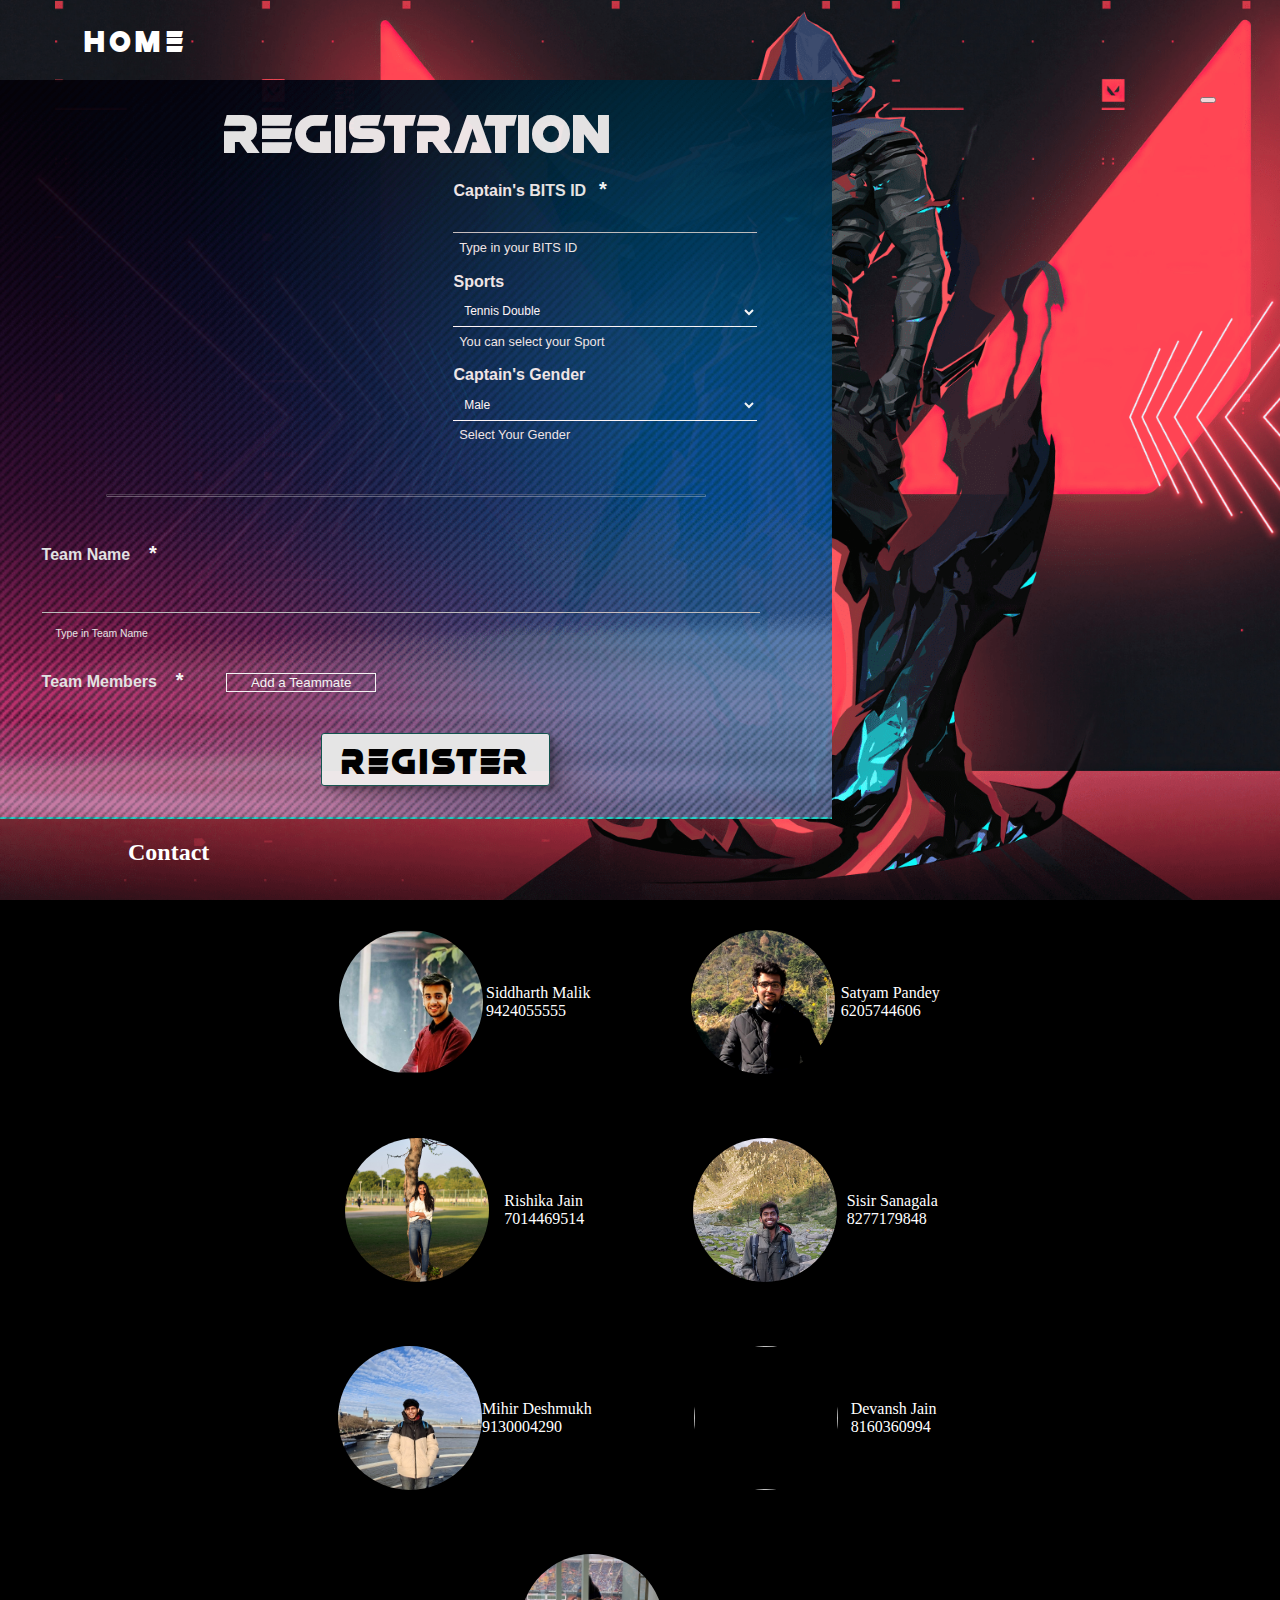
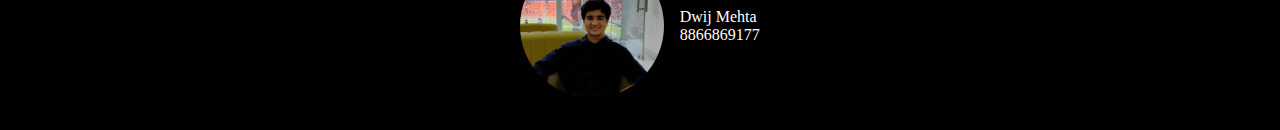
==== contact.html @ 1448a2ab "okay" ====
<!DOCTYPE html>
<html lang="en">

<head>
    <meta charset="UTF-8" />
    <meta name="viewport" content="width=device-width, initial-scale=1.0" />
    <title>E-BOSM</title>

    <link rel="icon" href="./ebosm/assets/bosm-logo.png" />
    <link href="https://cdn.jsdelivr.net/npm/bootstrap@5.1.1/dist/css/bootstrap.min.css" rel="stylesheet"
        integrity="sha384-F3w7mX95PdgyTmZZMECAngseQB83DfGTowi0iMjiWaeVhAn4FJkqJByhZMI3AhiU" crossorigin="anonymous">
    <link href="https://cdn.jsdelivr.net/npm/select2@4.1.0-rc.0/dist/css/select2.min.css" rel="stylesheet" />
    <script src="https://cdnjs.cloudflare.com/ajax/libs/jquery/3.6.0/jquery.min.js"></script>
    <link href="https://unpkg.com/aos@2.3.1/dist/aos.css" rel="stylesheet">
    <link rel="stylesheet" href="./ebosm/stylesheets/landing.css" />
    <link rel="stylesheet" href="./ebosm/stylesheets/navbar.css" />
    <link rel="stylesheet" href="./ebosm/stylesheets/registration.css">
    <link rel="stylesheet" href="./ebosm/stylesheets/loader.css">
    <link rel="stylesheet" href="./ebosm/stylesheets/contact.css">
    <style>
        .select2-container--default .select2-selection--single {
            background: none !important;
            color: white;
            border-bottom: 1px solid white !important;
            border: none;
        }

        #select2-college-container {
            color: white;
        }
    </style>
</head>


<body>
    <div class="spinner">
      
        <img src="./assets/bosm-logo.png" alt="">

        <div class="loader-container">
            <div class="blue"></div>
            <div class="yellow"></div>
            <div class="red"></div>
            <div class="violet"></div>
        </div>
    </div>

    <section class="main-section-landing">
        <nav>
            <!-- <div> -->
                <!-- <a href="/" class="active">Home</a> -->
                <!-- <a href="/games">Games</a> -->
            <!-- </div> -->


            <!-- <a href="/contact">Contact</a> -->
            <div><span><a style = "text-decoration: none; color: white" href="https://www.bits-bosm.org/ebosm.html" target="_blank">Home</a></span></div>
            <!-- <div><span><a style = "text-decoration: none; color: white" href="contact.html" target="_blank">Contact</a></span></div> -->
            </div>
        </nav>

        <div class="main-heading">E - BOSM</div>


        <div class="modal fade" id="exampleModal" tabindex="-1" aria-labelledby="exampleModalLabel" aria-hidden="true">
            <div class="modal-dialog modal-dialog-centered modal-dialog-scrollable">
                <div class="modal-content">
                    <!-- <div class="modal-header"> -->
                    <!-- <h1 class="modal-title" id="exampleModalLabel">Registration</h1> -->
                    <!-- </div> -->
                    <div class="modal-body">

                        <div class="registration-container">
                            <button type="button" class="btn-close btn-close-white" data-bs-dismiss="modal"
                                aria-label="Close"></button>
                            <h1>Registration</h1>

                            <div>
                                <div class="input-row">

                                    <div class="input-column">
                                        <div class="input-cell" data-aos="zoom-in" style="padding-top: 2%"
                                            id="name-wrap">
                                            <label for="">Captain's Name</label>
                                            <input type="text" required id="name">
                                            <p class="input-explanation">Type in your first and last name</p>
                                        </div>
                                        <div class="input-cell" data-aos="zoom-in" class="input-cell"
                                            style="padding-top: 2%;">
                                            <label for="">Captain's BITS Mail</label>
                                            <input type="email" required id="email" pattern="[a-zA-Z][0-9]+@[a-zA-Z]+\.bits-pilani\.ac\.in">
                                            <p class="input-explanation">Type in your BITS Mail</p>
                                        </div>
                                        <div class="input-cell" data-aos="zoom-in" class="input-cell"
                                            style="padding-top: 2%;">
                                            <label for="">Captain's Phone </label>
                                            <input type="tel" required id="phone">
                                            <p class="input-explanation phone-explanation">Type your Phone Number
                                            </p>
                                        </div>


                                    </div>
                                    <div class="input-column">
                                        <div class="input-cell" class="input-cell" style="padding-top: 2%;">
                                            <label for="">Captain's BITS ID </label>
                                            <input type="text" pattern="20[1-2][0-9][A-Za-z0-9]{4}[0-9]{4}[pP]" required id="bits-id">
                                            <p class="input-explanation">Type in your BITS ID</p>
                                        </div>
                                        <div class="input-cell" class="input-cell" style="padding-top: 2%;">
                                            <label for="" class="not-required">Sports</label>
                                            <select id="sports_opt" class="form-select select-input" onchange="showGenderStatus()">
                                                
                                                <option value="tennisdouble" class="sports-tag https://docs.google.com/document/d/1BrAT6jcDlk-8nIRdxoao6FqHZ1K2bki0/edit" id="0" links="https://docs.google.com/document/d/1BrAT6jcDlk-8nIRdxoao6FqHZ1K2bki0/edit">Tennis Double</option>
                                                <option value="bgmi" class="sports-tag" id="1">BGMI</option>
                                                <option value="valorant" class="sports-tag" id="2">Valorant</option>
                                                <option value="codmobile" class="sports-tag" id="3">COD-Mobile</option>
                                                <option value="clashroyale" class="sports-tag" id="4">Clash Royale</option>
                                            </select>

                                            <div class="selected-sports">
                                                <p class="input-explanation">You can select your Sport</p>
                                            </div>

                                        </div>


                                        <div class="input-cell" class="input-cell" style="margin-top: 2%;">
                                            <label for="" class="not-required">Captain's Gender </label>
                                            <select class="form-select gender-team" name="year" required
                                            onchange="showGenderStatus()"
                                                id="member-gender">
                                                <option value="Male">Male</option>
                                                <option value="Female">Female</option>
                                            </select>
                                            <p class="input-explanation">Select Your Gender</p>
                                        </div>


                                    </div>

                                </div>

                                <div id="add-team-wrapper">

                                    <hr>
                                    <div class="input-cell" style="padding-top: 2%" id="name-wrap">
                                        <label for="">Team Name</label>
                                        <input type="text" required id="team-name">
                                        <p class="input-explanation team-input-explanation">Type in Team Name</p>
                                    </div>
                                    <span id="team-gender-status"></span>
                                    <div class="input-cell" style="padding-top: 2%" id="team-members-wrap">
                                        <label for="">Team Members</label>
                                        <button id="newMemberBtn" onclick="showNewMemberForm()">Add a Teammate</button>
                                        <ul id="members"></ul>
                                        <div class="add-team-member">

                                            <div class="add-team-row">
                                                <div class="input-cell" style="padding-top: 2%" id="name-wrap">
                                                    <label for="">Name</label>
                                                    <input type="text" required id="team-member-name">
                                                    <p class="input-explanation team-input-explanation">Type in Name of
                                                        the member</p>
                                                </div>
                                                <div class="input-cell" style="padding-top: 2%" id="name-wrap">
                                                    <label for="">Email</label>
                                                    <input type="email" required id="team-email">
                                                    <p class="input-explanation team-input-explanation">Type in Email of
                                                        the member</p>
                                                </div>
                                                <div class="input-cell" style="padding-top: 2%" id="name-wrap">
                                                    <label for="">BITS ID</label>
                                                    <input pattern="20[1-2][0-9][A-Za-z0-9]{4}[0-9]{4}[pP]" type="text" required id="team-bitsid">
                                                    <p class="input-explanation team-input-explanation">Type in BITS ID
                                                        of the member</p>
                                                </div>
                                            </div>

                                            <div class="add-team-row">
                                                <div class="input-cell" style="padding-top: 2%" id="">
                                                    <label for="">Phone Number</label>
                                                    <input type="text" required id="team-phone">
                                                    <p class="input-explanation team-input-explanation">Type in Phone
                                                        Number of the member</p>
                                                </div>
                                                <div class="input-cell" class="input-cell" style="margin-top: 2%;">
                                                    <label for="" class="not-required">Gender </label>
                                                    <select class="form-select gender-team" name="year" required
                                                        id="team-member-gender">
                                                        <option value="Male">Male</option>
                                                        <option value="Female">Female</option>
                                                    </select>
                                                    <p class="input-explanation">Select Gender of the member</p>
                                                </div>

                                                <button id="newMemberAddBtn" onclick="addTeamMember()">Submit</button>

                                            </div>


                                        </div>

                                    </div>
                                </div>

                                <div class="register-wrapper">
                                    <div class="register-button">
                                        <input type="submit" name="Register" value="Register" id="register"
                                            onclick="bosmreg()">
                                    </div>
                                </div>
                            </div>
                        </div>

                    </div>

                </div>
            </div>
        </div>

        <div class="contactContainer">
            <h2>Contact</h2>
            <div class="cardsContainer">
                <div class="contactCard">
                    <div class="profile"><img src="ebosm/assets/contact/SiddharthMalik_SportsSecretary.jpg" alt=""></div>
                    Siddharth Malik <br/> 9424055555
                </div>
                <div class="contactCard">
                    <div class="profile"><img src="ebosm/assets/contact/SatyamPandey_JointSportsSecretary.png" alt=""></div>
                    Satyam Pandey <br/> 6205744606
                </div><div class="contactCard">
                    <div class="profile"><img src="ebosm/assets/contact/RishikaJain_JSS.JPG" alt=""></div>
                    Rishika Jain <br/> 7014469514     
                </div><div class="contactCard">
                    <div class="profile"><img src="ebosm/assets/contact/SisirSanagala_BOCO .jpg" alt=""></div>
                    Sisir Sanagala <br/> 8277179848
                </div><div class="contactCard">
                    <div class="profile"><img src="ebosm/assets/contact/MihirDeshmukh_RecnAcc.jpg" alt=""></div>
                    Mihir Deshmukh <br/> 9130004290
                </div><div class="contactCard">
                    <div class="profile"><img src="ebosm/assets/contact/DevanshJain_Sponz.png" alt=""></div>
                    Devansh Jain <br/> 8160360994
                </div><div class="contactCard">
                    <div class="profile"><img src="ebosm/assets/contact/DwijMehta_JSS.jpeg" alt=""></div>
                    Dwij Mehta <br/> 8866869177
                </div>
            </div>
        </div>

    </section>

    <script src="https://cdn.jsdelivr.net/npm/@popperjs/core@2.9.3/dist/umd/popper.min.js"
        integrity="sha384-W8fXfP3gkOKtndU4JGtKDvXbO53Wy8SZCQHczT5FMiiqmQfUpWbYdTil/SxwZgAN" crossorigin="anonymous">
    </script>
    <script src="https://cdn.jsdelivr.net/npm/bootstrap@5.1.1/dist/js/bootstrap.min.js"
        integrity="sha384-skAcpIdS7UcVUC05LJ9Dxay8AXcDYfBJqt1CJ85S/CFujBsIzCIv+l9liuYLaMQ/" crossorigin="anonymous">
    </script>
    <script src="https://cdn.jsdelivr.net/npm/select2@4.1.0-rc.0/dist/js/select2.min.js"></script>
    <script src="https://unpkg.com/aos@2.3.1/dist/aos.js"></script>
    <script src="./ebosm/scripts/index.js"></script>
    <script>
        AOS.init({
            duration: 1200,
        });
    </script>

</body>

</html>
---- ebosm/stylesheets/landing.css ----
@font-face {
  font-family: "anurati";
  src: url("../fonts/anurati/Anurati-Regular.otf");
}

body {
  overflow: hidden;
  margin: 0;
}

.main-section-landing {
  background: url(../assets/pc/new-desktop.png) no-repeat;
  background-size: 100% 100%;
  height: 100vh;
  background-size: cover;
}

.blitz {
  font-family: "affirmative";
  letter-spacing: 0.1em;
}

.main-heading {
  position: absolute;
  bottom: 5%;
  font-size: 6.4rem;
  width: 100%;
  text-align: center;
  /* letter-spacing: 0.1em; */
  font-family: "anurati";
  color: white;
  left: 50%;
  transform: translate(-50%, -50%);
  cursor: default;
  user-select: none;
  display: none;
}

.modal-dialog {
  max-width: 65vw !important;
}

.modal-body {
  padding: 0 !important;
}

.btn-close {
  position: absolute;
  right: 5%;
  font-size: 20px;
  color: white !important;
  opacity: 0.9 !important;
}

.modal-content::-webkit-scrollbar-thumb {
  background-color: white;
  width: 2px;
}

@media (max-width: 768px) {
  .main-section-landing {
    background: url(../assets/mobile/new-mobile.png) no-repeat;
    background-size: cover;
    background-position: center center;
    height: 100vh;
  }

  .main-heading {
    font-size: 10vw;
    width: 70%;
    top: 40%;
  }

  .main-section-landing a {
    font-size: 20px;
    padding: 10px;
  }

  /* span {
    width: 100%;
    text-align: center;
  } */
  /* nav span {
    border: #ff4654 solid 2px;
    border-radius: 12px;
    position: relative;
    top: 85vh;
    margin: 0px 15vw;
  } */
}

.select2-search__field {
  color: black;
}

/* 
.select2-results__message{
      color: blue !important;
} */

#add-college {
  cursor: pointer;
}

#newCollegeBtn,
#newMemberBtn,
#newMemberAddBtn {
  border: none;
  font-weight: 400;
  width: 100px;
  margin-left: 20px;
  background: none;
  color: white;
  border: 1px solid white;
}

#newMemberAddBtn {
  height: 50px !important;
  margin-left: 50px;
}

#newCollegeBtn:hover,
#newMemberBtn:hover,
#newMemberAddBtn:hover {
  background-color: rgb(247, 247, 247);
  color: rgb(143, 2, 2);
  transform: scale(1.05);
  transition: 0.5s all ease-in-out;
  box-shadow: 3.3px 3.4px 6px -45px rgba(0, 0, 0, 0.031),
    9.1px 9.5px 16.5px -45px rgba(0, 0, 0, 0.045),
    22px 22.9px 39.8px -45px rgba(0, 0, 0, 0.059),
    73px 76px 132px -45px rgba(0, 0, 0, 0.09);
}
select option {
  color: black;
}

.gamesContainer {
  /* display: none; */
  font-family: affirmative;
  font-size: 1.5rem;
  position: relative;
  top: 75vh;
  /* font-weight: 600; */
  text-align: center;
  display: flex;
  justify-content: space-around;
  padding: 0 20px;
  text-transform: uppercase;
}

.gamesContainer div{
  padding: 0 4rem;
}

/* .gamesContainer div:hover {
  transform: scale(1.02);
  transition: linear 0.4s;
} */

@media screen and (max-width: 768px) {
  .gamesContainer {
    display: block;
    font-size: 1rem;
    flex-direction: column;
    top: 40%;
    transform: translateY(-50%);
  }

  .gamesContainer div {
    border: #ff4654 solid 2px;
    border-radius: 12px;
    margin: 0px 15vw;
    padding: 1rem;
    margin-bottom: 2rem;
  }
}

.underline{
  position: relative;
}

.underline::before{
  content: '';
  position: absolute;
  bottom: 0;
  right: 0;
  width: 0;
  height: 2px;
  background-color: #ff4654;
  transition: width 0.6s cubic-bezier(0.25, 1, 0.5, 1);
}

@media (hover: hover) and (pointer: fine) {
  .underline:hover::before{
    left: 0;
    right: auto;
    width: 100%;
  }
}
---- ebosm/stylesheets/navbar.css ----
@font-face {
  font-family: "affirmative";
  src: url("../fonts/affirmative/Affirmative.ttf");
}

* {
  box-sizing: border-box;
}

body {
  overflow-x: hidden;
}

nav * {
  font-family: "affirmative";
}

nav span {
  color: white;
  font-size: 30px;
  padding: 2px 4rem;
  text-decoration: none;
  letter-spacing: 0.1em;
  cursor: pointer;
}

nav span:hover {
  transform: scale(1.02);
  transition: linear 0.4s;
  /* padding: 5px 25px 10px; */
}

nav {
  display: flex;
  justify-content: space-between;
  padding: 20px;
}
nav div {
  display: flex;
  /* justify-content: space-between; */
}

.menu-btn {
  --box-shadow-color: rgba(255, 101, 47, 0.2);
  width: 60px;
  height: 60px;
  position: absolute;
  right: 30px;

  display: flex;
  justify-content: center;
  align-items: center;

  cursor: pointer;
  /* border: 5px solid #fff; */
  transition: all 0.5s ease-in-out;
}

.menu-btn__burger,
.menu-btn__burger::before,
.menu-btn__burger::after {
  width: 42px;
  height: 2.4px;

  border-radius: 5px;
  background-color: #fff;
  box-shadow: 0 2px 5px var(--box-shadow-color);

  transition: all 0.5s ease-in-out;
}
.menu-btn__burger::before,
.menu-btn__burger::after {
  content: "";
  position: absolute;
}
.menu-btn__burger::before {
  transform: translateY(-16px);
}
.menu-btn__burger::after {
  transform: translateY(16px);
}

/* ANIMATION */
.menu-btn.open .menu-btn__burger {
  transform: translateX(-50px);
  background-color: transparent;
  box-shadow: none;
}
.menu-btn.open .menu-btn__burger::before {
  transform: rotate(45deg) translate(35px, -35px);
}
.menu-btn.open .menu-btn__burger::after {
  transform: rotate(-45deg) translate(35px, 35px);
}

@media (max-width: 768px) {
  .menu-btn {
    right: 20px;
    top: 10px;
  }

  nav span{
    padding: 2px 2rem;
  }
}
---- ebosm/stylesheets/registration.css ----
@font-face {
    font-family: "BlackChancery";
    src: url("../fonts/blackchancery/BLKCHCRY.TTF");
}

@font-face {
    font-family: "affirmative";
    src: url("../fonts/affirmative/Affirmative.ttf");
}

.registration-container {
    /* width: 60vw; */
    /* height: 85vh; */
    background-image: url("../assets/Bg.png");
    background-size: cover;
    background-position: center;
    /* border-radius: 10px; */
    padding: 2% 5% 1%;
    overflow-x: hidden;
    /* overflow-y: scroll; */
    opacity: 0.95;
}

.registration-container>h1 {
    font-family: 'affirmative';
    font-weight: 500;
    font-size: 3.5rem;
    margin: 0;
    text-align: center;
    color: #EEEEEE;
}


.input-row {
    display: flex;
    margin-top: 1%;
    justify-content: space-between;
}

label {
    font-family: 'Gilroy-Medium', sans-serif;
    font-size: 1rem;
    font-weight: 800;
    color: #EEEEEE;
}

label::after {
    content: '*';
    color: #FFFFFF;
    font-size: 1.25rem;
    margin: 0 2.5% 5%
}

input,
select {
    border: none;
    margin: 0 3%;
    border-bottom: 1px solid rgb(89, 89, 89);
    background: none;
    width: 90%;
    padding: 2%;
    font-size: 1rem;
    margin-left: 0;
    border-color: #C4C4C4;
    color: white;
}

input:focus,
select:focus {
    outline: 0.5px solid white;
}

select {
    font-size: 0.75rem;
}


.input-explanation {
    margin: 0;
    padding: 2%;
    font-family: 'Gilroy', sans-serif;
    font-size: 0.8rem;
    width: 96%;
    position: relative;
    right: 1px;
    font-weight: 100;
    color: #EEEEEE;
}


/* //////////Radio Buttons ////////// */



.radio-cell:nth-child(1) {
    margin-top: 0;
}

.input-column {
    width: 45%;
}

.radio-heading {
    font-family: 'Gilroy-Medium', sans-serif;
    font-size: 1rem;
    margin-bottom: 0;
    color: white;
    font-weight: 800;
}

.radio-wrapper {
    display: flex;
    align-items: center;
}

.radio-option {
    display: flex;
    justify-content: center;
    align-items: center;
}

.radio-option:nth-child(2) {
    margin: 0 10%;
}

input[type="radio"] {
    width: 20px !important;
    height: 20px !important;
    border: black;
    margin-right: 10px;
}

input[type="radio"]:focus {
    outline: none;
}

.radio-explanation {
    padding: 1%;
    margin: 1% 0 4% 0;
}

.radio-label {
    font-size: 0.8rem;
    color: white;
}

.radio-cell {
    width: 45%;
}


.not-required::after {
    content: '';
}


.registration-stand {
    width: 5vw;
    height: 4vw;
    background: linear-gradient(90deg, #FBC926 -0.18%, #FFFBCC 22.22%, #F8F0BB 26.89%, #E7D28E 37.16%, #CCA246 50.22%, #C3922E 54.89%, #EED688 80.09%, #FFFBCC 92.22%);
}


/* ///////////Register Button /////// */

.register-wrapper {
    display: flex;
    justify-content: center;
    position: relative;
    margin: 25px;
}

.sports {
    display: inline-block;
    color: white;
    border: 1px solid white;
    border-radius: 20px;
    padding: 5px 10px;
    margin-right: 5px;
    margin-top: 5px;
    cursor: pointer;
}

.sports::after {
    content: 'x'

}

#register {
    margin-right: 0;
    font-family: 'affirmative';
    letter-spacing: 2px;
    font-size: 2.25rem;
    background-color: rgb(241, 241, 241);
    border-radius: 3px;
    border: none;
    position: relative;
    border: 1.16px solid #125953;
    cursor: pointer;
    color: black;
    width: 120%;
    padding: 2% 5%;
    box-shadow:
        3.3px 2.1px 2.7px rgba(0, 0, 0, 0.19),
        8.3px 5.2px 6.9px rgba(0, 0, 0, 0.131),
        16.8px 10.6px 14.2px rgba(0, 0, 0, 0.106),
        34.7px 21.9px 29.2px rgba(0, 0, 0, 0.084),
        95px 60px 80px rgba(0, 0, 0, 0.059);

}

#register:hover {
    transform: scale(0.96);
}

/* .register-button::before {
    content: '';
    position: absolute;
    z-index: 0;
    height: 70px;
    width: 280px;
    background-color: #0A322F;
    border-radius: 3px;
    bottom: -5px;
} */


/* For paragraph in focus
{
background-color: black;
color: white;
width: 88%;
} */


/* 
////// SCROLLBAR/// */


.modal-body::-webkit-scrollbar-track {
    background-color:#261939;
}

.modal-body::-webkit-scrollbar {
    width: 8px;
    background-color: #261939;
}

.modal-body::-webkit-scrollbar-thumb {
    border-radius: 10px;
    -webkit-box-shadow: inset 0 0 6px rgba(0, 0, 0, .3);
    background-color: rgb(241, 241, 241);
}



.radio-cell {
    display: flex;
    flex-direction: column;
    justify-content: center;
}

label {
    display: unset !important;
}

select {
    margin-top: 7.5px;
}


/* FILE UPLOAD  */
/* 
.file-upload{
    justify-content: center;
} */



.form-select {
    background-color: unset !important;
    color: white !important;
    border: none !important;
    border-bottom: 1px solid white !important;
    margin-top: 1.5%;
    width: 90%;
}

.form-select:active {
    border: none !important;
    outline: none !important;
}

#disclaimer {
    font-family: 'Gilroy', sans-serif;
    font-style: italic;
    color: white;
    font-weight: 600;
}

select option:disabled {
    color: rgb(197, 197, 197);
    font-style: italic;
}




/* TEAM MEMBERS */

#team-name{
    width: 96%;
}

hr{
    opacity: 0.35;
    color: white;
    height: 2.5px !important;
    border-radius: 50px;
    margin: 6% 10% 4%;
    position: relative !important;
    right: 10px !important;
}

#team-members-wrap{
    width: 100%;
}

ul{
    display: flex;
    color: white;
    flex-wrap: wrap;
    padding-left: 1rem;
}

ul li{
    margin: 1% 2%;
}

.add-team-row{
    display: flex;
    align-items: center;
}

.add-team-member{
    background: #a1a1a149;
    padding-left: 3%;
    border-radius: 10px;
    display: none;
}

.team-input-explanation{
    font-size: 0.65rem;
}

#newMemberBtn {    
    width: 150px;
}

#newMemberAddBtn {    
    height: 75px;
}

.gender-team{
    background-color: unset !important;
}

.gender-team option{
    color: #000;
}


#team-gender-status{
    color: white;
    font-weight: 600;
}


/* Media Queries  */


@media only screen and (max-width:968px) {

    .input-row {
        flex-direction: column;
    }

    .registration-container {
        overflow-y: scroll;
    }

    .registration-container>h1 {
        font-size: 2rem;
        margin: 0;
        text-align: center;
    }

    .input-column {
        width: 95%;
    }

    .register-wrapper {
        justify-content: center;
    }

    #register {
        width: unset;
        font-size: 2rem;
        margin-left: 0;
        padding: 5%;
        position: relative;
        right: 10px;
        box-shadow:
            3.3px 2.1px 2.7px rgba(0, 0, 0, 0.19),
            8.3px 5.2px 6.9px rgba(0, 0, 0, 0.131),
            16.8px 10.6px 14.2px rgba(0, 0, 0, 0.106),
            34.7px 21.9px 29.2px rgba(0, 0, 0, 0.084),
            95px 60px 80px rgba(0, 0, 0, 0.059);
    }

    .register-button::before {
        display: none;
    }

    .input-explanation {
        font-size: 0.75rem;
    }

    label {
        font-size: 1rem;
    }

    .registration-container {
        width: initial;
        padding-bottom: 8%;
    }

    .input-cell {
        margin: 2.5% 0;
    }

    .modal-dialog {
        max-width: inherit !important;
    }
    
    #newMemberBtn, #newMemberAddBtn{
        margin-left: 0;
    }
    input{
        width: 100%;
    }
    .add-team-row{
        display: unset !important;
    }
    .add-team-member{
        padding: 10px 20px 20px
    }
    hr{
        display: none;
    }

}
---- ebosm/stylesheets/loader.css ----
:root {
    --yellow: #feb60a;
    --red: #ff0062;
    --blue: #00dbf9;
    --violet: rgb(2, 85, 2);
}
.spinner {
     z-index: 2000;
    margin: 0;
    display: flex;
    flex-direction: column;
    justify-content: center;
    align-items: center;
    height: 100vh;
    background-color: black;
    background-image: linear-gradient(
          180deg,
          rgba(0, 0, 0, 0.15) 0%,
          rgba(0, 153, 212, 0) calc(15% + 100px),
          rgba(0, 99, 138, 0) calc(85% + 100px),
          rgba(0, 0, 0, 0.15) 100%
    );
}



div.loader-container {
    display: flex;
    justify-content: center;
    align-items: center;
   
}


.spinner img{
  width: 10%;
}
.spinner div > div {
    width: 1vw;
    height: 1vw;
    border-radius: 100%;
    margin: 2vw;
    background-image: linear-gradient(
          145deg,
          rgba(255, 255, 255, 0.5) 0%,
          rgba(0, 0, 0, 0) 100%
    );
    animation: bounce 1.5s 0.5s linear infinite;
}
.blue {
  background-color: var(--blue);
}

.yellow {
  background-color: var(--yellow);
    animation-delay: 0.1s !important;
}

.red {
background-color: var(--red);
    animation-delay: 0.2s !important;
}

.violet {
    background-color: var(--violet);
    animation-delay: 0.3s !important;
}

@keyframes bounce {
    0%,
    50%,
    100% {
          transform: scale(1);
          filter: blur(0px);
    }
    25% {
          transform: scale(0.6);
          filter: blur(3px);
    }
    75% {
          filter: blur(3px);
          transform: scale(1.4);
    }
}



@media (max-width:768px) {

  .spinner img{
      width: 30%;
  }


  .spinner div > div{
      width: 5vw;
      height: 5vw;
  }
}
---- ebosm/stylesheets/contact.css ----
body{
    overflow-y: initial;
    background: #000000;
}
.contactContainer{
    width: 80%;
    position: relative;
    left: 50%;
    transform: translateX(-50%);
    margin-top: 1rem;
    color: #ffffff;
}

.contactContainer h2{
    margin-bottom: 2rem;
}

.cardsContainer{
    display: flex;
    flex-wrap: wrap;
    justify-content: center;
}

.contactCard{
    width: 28%;
    margin: 1rem 2rem;
    background: rgba(0, 0, 0, 0.5);
    display: flex;
    justify-content: space-around;
    align-items: center;
    padding: 1rem;
    border-radius: 5px;
}

.contactCard .profile{
    width: 9rem;
    height: 9rem;
    overflow: hidden;
    border-radius: 50%;
    display: flex;
    object-fit: cover;
    justify-content: center;
    align-items: center;
}

.contactCard img{
    height: 100%;
    width: 100%;
    object-fit: cover;
}

@media screen and (max-width: 768px){
    .cardsContainer{
        flex-direction: column;
    }

    .contactCard{
        width: 100%;
        margin: 1rem 0;
        justify-content:space-between;
    }

    nav{
        display: block;
    }

    nav span{
        top: 0;
        border-radius: 0;
        border: none;
        padding: 0;
        margin: 0;
        text-align: left;
    }
}
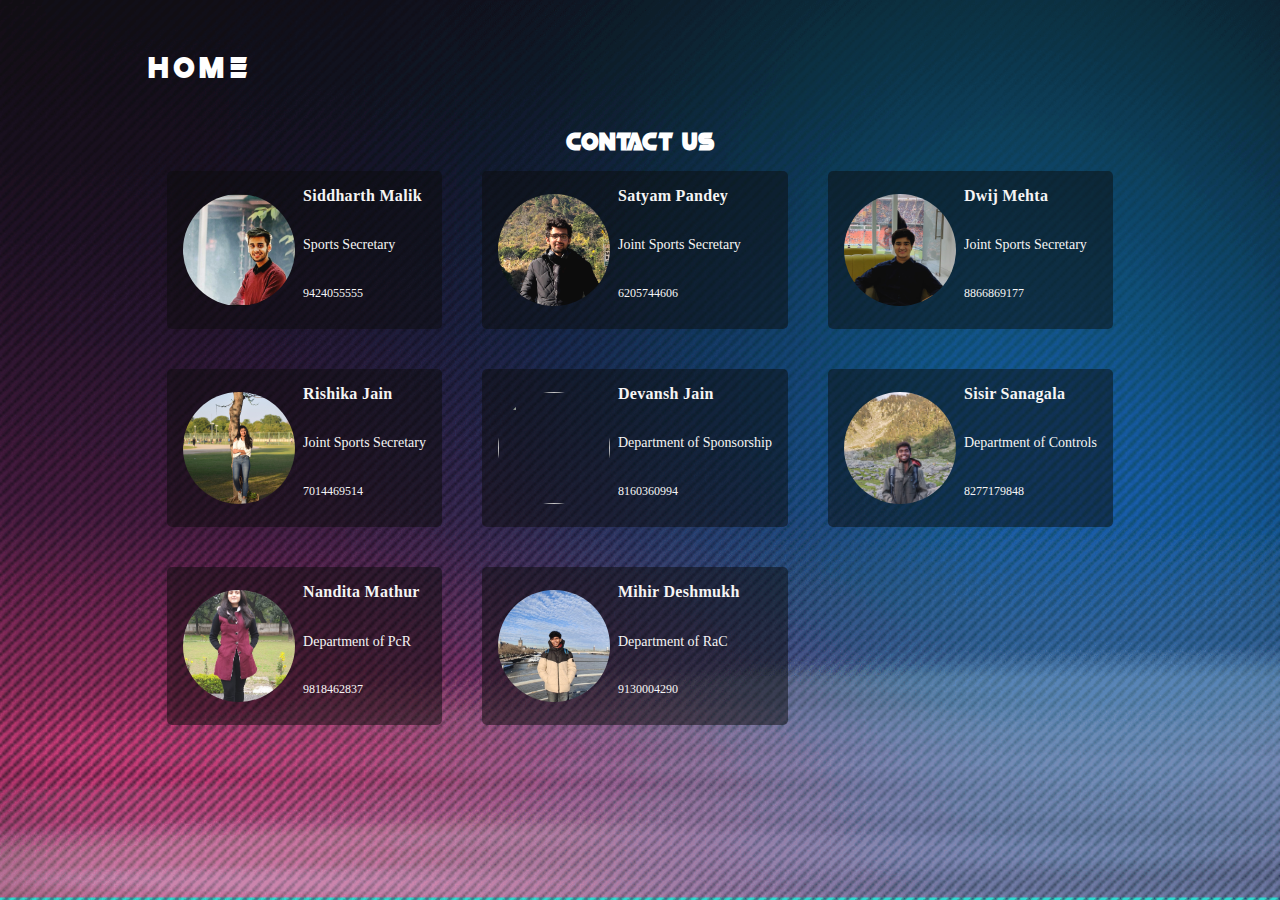
==== commit 63c4d913: "contacts improved" ====
--- a/contact.html
+++ b/contact.html
@@ -17,6 +17,7 @@
     <link rel="stylesheet" href="./ebosm/stylesheets/registration.css">
     <link rel="stylesheet" href="./ebosm/stylesheets/loader.css">
     <link rel="stylesheet" href="./ebosm/stylesheets/contact.css">
+
     <style>
         .select2-container--default .select2-selection--single {
             background: none !important;
@@ -47,203 +48,84 @@
 
     <section class="main-section-landing">
         <nav>
-            <!-- <div> -->
-                <!-- <a href="/" class="active">Home</a> -->
-                <!-- <a href="/games">Games</a> -->
-            <!-- </div> -->
-
-
-            <!-- <a href="/contact">Contact</a> -->
-            <div><span><a style = "text-decoration: none; color: white" href="https://www.bits-bosm.org/ebosm.html" target="_blank">Home</a></span></div>
-            <!-- <div><span><a style = "text-decoration: none; color: white" href="contact.html" target="_blank">Contact</a></span></div> -->
+          <div><span><a style = "text-decoration: none; color: white" href="https://dvm-bitspilani.github.io/bosm-2021-main/" target="_blank">Home</a></span></div>
             </div>
         </nav>
 
-        <div class="main-heading">E - BOSM</div>
-
-
-        <div class="modal fade" id="exampleModal" tabindex="-1" aria-labelledby="exampleModalLabel" aria-hidden="true">
-            <div class="modal-dialog modal-dialog-centered modal-dialog-scrollable">
-                <div class="modal-content">
-                    <!-- <div class="modal-header"> -->
-                    <!-- <h1 class="modal-title" id="exampleModalLabel">Registration</h1> -->
-                    <!-- </div> -->
-                    <div class="modal-body">
-
-                        <div class="registration-container">
-                            <button type="button" class="btn-close btn-close-white" data-bs-dismiss="modal"
-                                aria-label="Close"></button>
-                            <h1>Registration</h1>
-
-                            <div>
-                                <div class="input-row">
-
-                                    <div class="input-column">
-                                        <div class="input-cell" data-aos="zoom-in" style="padding-top: 2%"
-                                            id="name-wrap">
-                                            <label for="">Captain's Name</label>
-                                            <input type="text" required id="name">
-                                            <p class="input-explanation">Type in your first and last name</p>
-                                        </div>
-                                        <div class="input-cell" data-aos="zoom-in" class="input-cell"
-                                            style="padding-top: 2%;">
-                                            <label for="">Captain's BITS Mail</label>
-                                            <input type="email" required id="email" pattern="[a-zA-Z][0-9]+@[a-zA-Z]+\.bits-pilani\.ac\.in">
-                                            <p class="input-explanation">Type in your BITS Mail</p>
-                                        </div>
-                                        <div class="input-cell" data-aos="zoom-in" class="input-cell"
-                                            style="padding-top: 2%;">
-                                            <label for="">Captain's Phone </label>
-                                            <input type="tel" required id="phone">
-                                            <p class="input-explanation phone-explanation">Type your Phone Number
-                                            </p>
-                                        </div>
-
-
-                                    </div>
-                                    <div class="input-column">
-                                        <div class="input-cell" class="input-cell" style="padding-top: 2%;">
-                                            <label for="">Captain's BITS ID </label>
-                                            <input type="text" pattern="20[1-2][0-9][A-Za-z0-9]{4}[0-9]{4}[pP]" required id="bits-id">
-                                            <p class="input-explanation">Type in your BITS ID</p>
-                                        </div>
-                                        <div class="input-cell" class="input-cell" style="padding-top: 2%;">
-                                            <label for="" class="not-required">Sports</label>
-                                            <select id="sports_opt" class="form-select select-input" onchange="showGenderStatus()">
-                                                
-                                                <option value="tennisdouble" class="sports-tag https://docs.google.com/document/d/1BrAT6jcDlk-8nIRdxoao6FqHZ1K2bki0/edit" id="0" links="https://docs.google.com/document/d/1BrAT6jcDlk-8nIRdxoao6FqHZ1K2bki0/edit">Tennis Double</option>
-                                                <option value="bgmi" class="sports-tag" id="1">BGMI</option>
-                                                <option value="valorant" class="sports-tag" id="2">Valorant</option>
-                                                <option value="codmobile" class="sports-tag" id="3">COD-Mobile</option>
-                                                <option value="clashroyale" class="sports-tag" id="4">Clash Royale</option>
-                                            </select>
-
-                                            <div class="selected-sports">
-                                                <p class="input-explanation">You can select your Sport</p>
-                                            </div>
-
-                                        </div>
-
-
-                                        <div class="input-cell" class="input-cell" style="margin-top: 2%;">
-                                            <label for="" class="not-required">Captain's Gender </label>
-                                            <select class="form-select gender-team" name="year" required
-                                            onchange="showGenderStatus()"
-                                                id="member-gender">
-                                                <option value="Male">Male</option>
-                                                <option value="Female">Female</option>
-                                            </select>
-                                            <p class="input-explanation">Select Your Gender</p>
-                                        </div>
-
-
-                                    </div>
-
-                                </div>
-
-                                <div id="add-team-wrapper">
-
-                                    <hr>
-                                    <div class="input-cell" style="padding-top: 2%" id="name-wrap">
-                                        <label for="">Team Name</label>
-                                        <input type="text" required id="team-name">
-                                        <p class="input-explanation team-input-explanation">Type in Team Name</p>
-                                    </div>
-                                    <span id="team-gender-status"></span>
-                                    <div class="input-cell" style="padding-top: 2%" id="team-members-wrap">
-                                        <label for="">Team Members</label>
-                                        <button id="newMemberBtn" onclick="showNewMemberForm()">Add a Teammate</button>
-                                        <ul id="members"></ul>
-                                        <div class="add-team-member">
-
-                                            <div class="add-team-row">
-                                                <div class="input-cell" style="padding-top: 2%" id="name-wrap">
-                                                    <label for="">Name</label>
-                                                    <input type="text" required id="team-member-name">
-                                                    <p class="input-explanation team-input-explanation">Type in Name of
-                                                        the member</p>
-                                                </div>
-                                                <div class="input-cell" style="padding-top: 2%" id="name-wrap">
-                                                    <label for="">Email</label>
-                                                    <input type="email" required id="team-email">
-                                                    <p class="input-explanation team-input-explanation">Type in Email of
-                                                        the member</p>
-                                                </div>
-                                                <div class="input-cell" style="padding-top: 2%" id="name-wrap">
-                                                    <label for="">BITS ID</label>
-                                                    <input pattern="20[1-2][0-9][A-Za-z0-9]{4}[0-9]{4}[pP]" type="text" required id="team-bitsid">
-                                                    <p class="input-explanation team-input-explanation">Type in BITS ID
-                                                        of the member</p>
-                                                </div>
-                                            </div>
-
-                                            <div class="add-team-row">
-                                                <div class="input-cell" style="padding-top: 2%" id="">
-                                                    <label for="">Phone Number</label>
-                                                    <input type="text" required id="team-phone">
-                                                    <p class="input-explanation team-input-explanation">Type in Phone
-                                                        Number of the member</p>
-                                                </div>
-                                                <div class="input-cell" class="input-cell" style="margin-top: 2%;">
-                                                    <label for="" class="not-required">Gender </label>
-                                                    <select class="form-select gender-team" name="year" required
-                                                        id="team-member-gender">
-                                                        <option value="Male">Male</option>
-                                                        <option value="Female">Female</option>
-                                                    </select>
-                                                    <p class="input-explanation">Select Gender of the member</p>
-                                                </div>
-
-                                                <button id="newMemberAddBtn" onclick="addTeamMember()">Submit</button>
-
-                                            </div>
-
-
-                                        </div>
-
-                                    </div>
-                                </div>
-
-                                <div class="register-wrapper">
-                                    <div class="register-button">
-                                        <input type="submit" name="Register" value="Register" id="register"
-                                            onclick="bosmreg()">
-                                    </div>
-                                </div>
-                            </div>
-                        </div>
-
-                    </div>
-
-                </div>
-            </div>
-        </div>
 
         <div class="contactContainer">
-            <h2>Contact</h2>
+            <h2>Contact Us</h2>
             <div class="cardsContainer">
                 <div class="contactCard">
                     <div class="profile"><img src="ebosm/assets/contact/SiddharthMalik_SportsSecretary.jpg" alt=""></div>
-                    Siddharth Malik <br/> 9424055555
+                 <div class="contact-info">  
+                      <span>Siddharth Malik</span> 
+                      <h6>Sports Secretary</h6>
+                    <p>9424055555</p> 
                 </div>
+                </div>
+
                 <div class="contactCard">
                     <div class="profile"><img src="ebosm/assets/contact/SatyamPandey_JointSportsSecretary.png" alt=""></div>
-                    Satyam Pandey <br/> 6205744606
-                </div><div class="contactCard">
+                 <div class="contact-info">  
+                      <span>Satyam Pandey</span> 
+                      <h6>Joint Sports Secretary</h6>
+                    <p>6205744606</p> 
+                </div>
+                </div>
+
+                <div class="contactCard">
+                    <div class="profile"><img src="ebosm/assets/contact/DwijMehta_JSS.jpeg" alt=""></div>
+                 <div class="contact-info">  
+                      <span>Dwij Mehta</span> 
+                      <h6>Joint Sports Secretary</h6>
+                    <p>8866869177</p> 
+                </div>
+                </div>
+
+                <div class="contactCard">
                     <div class="profile"><img src="ebosm/assets/contact/RishikaJain_JSS.JPG" alt=""></div>
-                    Rishika Jain <br/> 7014469514     
-                </div><div class="contactCard">
+                 <div class="contact-info">  
+                      <span>Rishika Jain</span> 
+                      <h6>Joint Sports Secretary</h6>
+                    <p>7014469514</p> 
+                </div>
+                </div>
+
+                <div class="contactCard">
+                    <div class="profile"><img src="ebosm/assets/contact/DevanshJain_Sponz.png" alt=""></div>
+                 <div class="contact-info">  
+                      <span>Devansh Jain</span> 
+                      <h6>Department of Sponsorship</h6>
+                    <p>8160360994</p> 
+                </div>
+                </div>
+
+                <div class="contactCard">
                     <div class="profile"><img src="ebosm/assets/contact/SisirSanagala_BOCO .jpg" alt=""></div>
-                    Sisir Sanagala <br/> 8277179848
-                </div><div class="contactCard">
+                 <div class="contact-info">  
+                      <span>Sisir Sanagala</span> 
+                      <h6>Department of Controls</h6>
+                    <p>8277179848</p> 
+                </div>
+                </div>
+
+                <div class="contactCard">
+                    <div class="profile"><img src="ebosm/assets/contact/NanditaMathur_PCr.jpg" alt=""></div>
+                 <div class="contact-info">  
+                      <span>Nandita Mathur</span> 
+                      <h6>Department of PcR</h6>
+                    <p>9818462837</p> 
+                </div>
+                </div>
+
+                <div class="contactCard">
                     <div class="profile"><img src="ebosm/assets/contact/MihirDeshmukh_RecnAcc.jpg" alt=""></div>
-                    Mihir Deshmukh <br/> 9130004290
-                </div><div class="contactCard">
-                    <div class="profile"><img src="ebosm/assets/contact/DevanshJain_Sponz.png" alt=""></div>
-                    Devansh Jain <br/> 8160360994
-                </div><div class="contactCard">
-                    <div class="profile"><img src="ebosm/assets/contact/DwijMehta_JSS.jpeg" alt=""></div>
-                    Dwij Mehta <br/> 8866869177
+                 <div class="contact-info">  
+                      <span>Mihir Deshmukh</span> 
+                      <h6>Department of RaC</h6>
+                    <p>9130004290</p> 
+                </div>
                 </div>
             </div>
         </div>
@@ -263,6 +145,9 @@
         AOS.init({
             duration: 1200,
         });
+
+        window.onload = document.querySelector(".spinner").style.display = "none";
+      
     </script>
 
 </body>
--- a/ebosm/stylesheets/contact.css
+++ b/ebosm/stylesheets/contact.css
@@ -1,75 +1,106 @@
-body{
-    overflow-y: initial;
-    background: #000000;
-}
-.contactContainer{
-    width: 80%;
-    position: relative;
-    left: 50%;
-    transform: translateX(-50%);
-    margin-top: 1rem;
-    color: #ffffff;
+@font-face {
+    font-family: "affirmative";
+    src: url("../fonts/affirmative/Affirmative.ttf");
+  }
+
+body {
+      overflow: hidden;
+      margin: 0;
 }
 
-.contactContainer h2{
-    margin-bottom: 2rem;
+.main-section-landing {
+      background-image: url("../assets/Bg.png");
+      background-size: cover;
+      background-position: center;
+      padding: 2% 5% 1%;
+      overflow-x: hidden;
+      opacity: 0.95;
+}
+.contactContainer {
+    
 }
 
-.cardsContainer{
-    display: flex;
-    flex-wrap: wrap;
-    justify-content: center;
+.contactContainer h2 {
+      margin-bottom: 1rem;
+      color: white;
+      font-family:'affirmative' ;
+      text-align: center;
 }
 
-.contactCard{
-    width: 28%;
-    margin: 1rem 2rem;
-    background: rgba(0, 0, 0, 0.5);
-    display: flex;
-    justify-content: space-around;
-    align-items: center;
-    padding: 1rem;
-    border-radius: 5px;
+.cardsContainer {
+      display: grid;
+      grid-template-columns: auto auto auto;
+      gap: 40px;
+      justify-content: center;
 }
 
-.contactCard .profile{
-    width: 9rem;
-    height: 9rem;
-    overflow: hidden;
-    border-radius: 50%;
-    display: flex;
-    object-fit: cover;
-    justify-content: center;
-    align-items: center;
+.contactCard {
+  
+      /* margin: 1rem; */
+      background: rgba(0, 0, 0, 0.5);
+      display: flex;
+      /* justify-content: space-around; */
+      align-items: center;
+      padding: 1rem;
+      border-radius: 5px;
 }
 
-.contactCard img{
-    height: 100%;
-    width: 100%;
-    object-fit: cover;
+.contactCard .profile {
+      width: 7rem;
+      height: 7rem;
+      overflow: hidden;
+      border-radius: 50%;
+      display: flex;
+      object-fit: cover;
+      justify-content: center;
+      align-items: center;
 }
 
-@media screen and (max-width: 768px){
-    .cardsContainer{
-        flex-direction: column;
-    }
+.contact-info{
+    color: whitesmoke;
+    margin-left: 8px;
+}
+.contact-info p{
+    font-size: 12px;
+    font-weight: 300;
+}
+.contact-info span{
+    letter-spacing: 0.3px;
+    font-weight: 700;
+}
+.contact-info h6{
+font-size: 14px;
+font-weight: 400;
 
-    .contactCard{
-        width: 100%;
-        margin: 1rem 0;
-        justify-content:space-between;
-    }
+}
 
-    nav{
-        display: block;
-    }
+.contactCard img {
+      height: 100%;
+      width: 100%;
+      object-fit: cover;
+}
 
-    nav span{
-        top: 0;
-        border-radius: 0;
-        border: none;
-        padding: 0;
-        margin: 0;
-        text-align: left;
-    }
-}+@media screen and (max-width: 768px) {
+      .cardsContainer {
+            flex-direction: column;
+      }
+
+      .contactCard {
+            width: 100%;
+            margin: 1rem 0;
+            justify-content: space-between;
+      }
+
+      nav {
+            display: block;
+      }
+
+      nav span {
+            top: 0;
+            border-radius: 0;
+            border: none;
+            padding: 0;
+            margin: 0;
+            text-align: left;
+      }
+}
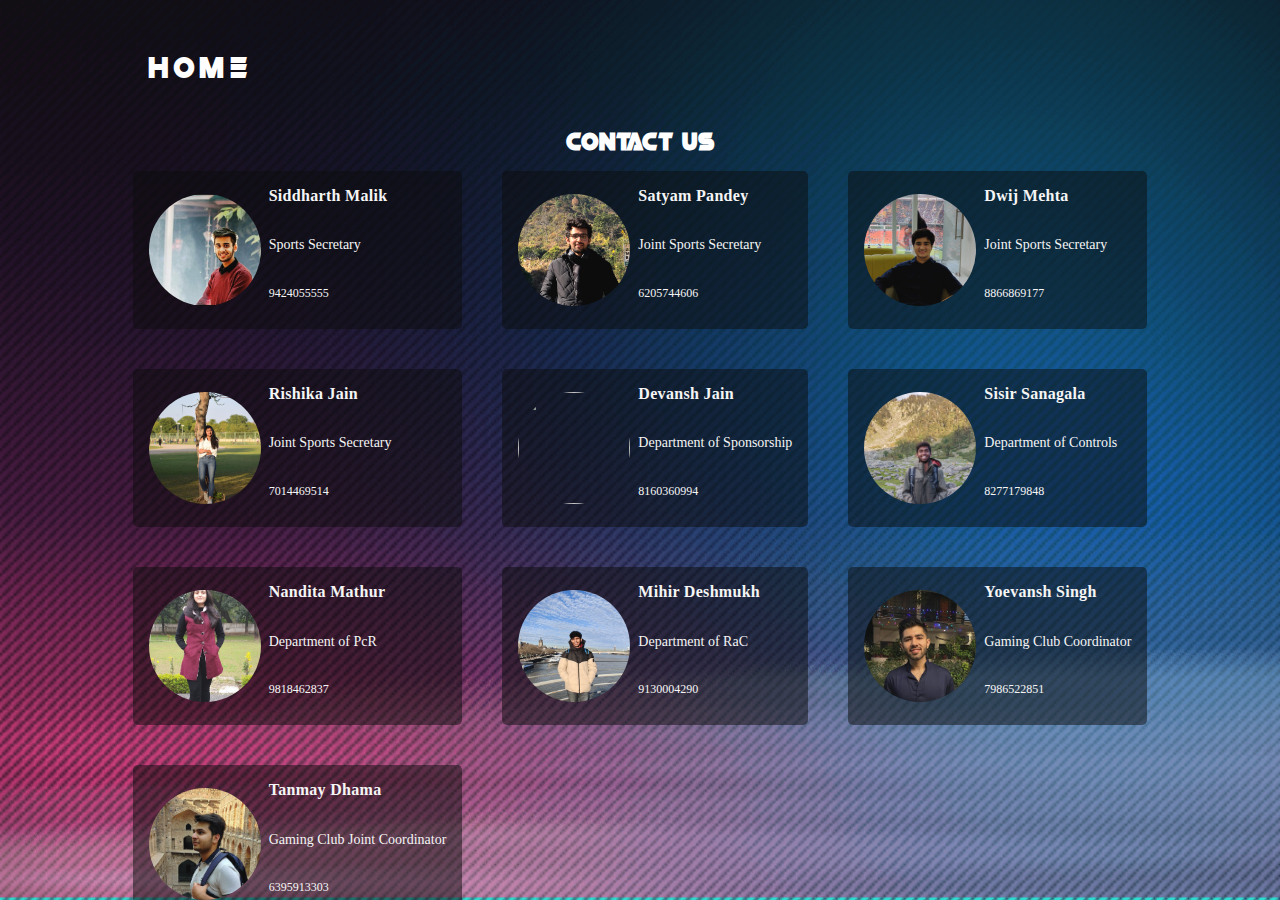
==== commit 3ac52723: "more contacts" ====
--- a/contact.html
+++ b/contact.html
@@ -4,7 +4,7 @@
 <head>
     <meta charset="UTF-8" />
     <meta name="viewport" content="width=device-width, initial-scale=1.0" />
-    <title>E-BOSM</title>
+    <title>Ignition</title>
 
     <link rel="icon" href="./ebosm/assets/bosm-logo.png" />
     <link href="https://cdn.jsdelivr.net/npm/bootstrap@5.1.1/dist/css/bootstrap.min.css" rel="stylesheet"
@@ -35,7 +35,7 @@
 
 <body>
     <div class="spinner">
-      
+
         <img src="./assets/bosm-logo.png" alt="">
 
         <div class="loader-container">
@@ -48,7 +48,8 @@
 
     <section class="main-section-landing">
         <nav>
-          <div><span><a style = "text-decoration: none; color: white" href="https://dvm-bitspilani.github.io/bosm-2021-main/" target="_blank">Home</a></span></div>
+            <div><span><a style="text-decoration: none; color: white" href="https://bits-bosm.org"
+                        target="_blank">Home</a></span></div>
             </div>
         </nav>
 
@@ -57,76 +58,97 @@
             <h2>Contact Us</h2>
             <div class="cardsContainer">
                 <div class="contactCard">
-                    <div class="profile"><img src="ebosm/assets/contact/SiddharthMalik_SportsSecretary.jpg" alt=""></div>
-                 <div class="contact-info">  
-                      <span>Siddharth Malik</span> 
-                      <h6>Sports Secretary</h6>
-                    <p>9424055555</p> 
-                </div>
+                    <div class="profile"><img src="ebosm/assets/contact/SiddharthMalik_SportsSecretary.jpg" alt="">
+                    </div>
+                    <div class="contact-info">
+                        <span>Siddharth Malik</span>
+                        <h6>Sports Secretary</h6>
+                        <p>9424055555</p>
+                    </div>
                 </div>
 
                 <div class="contactCard">
-                    <div class="profile"><img src="ebosm/assets/contact/SatyamPandey_JointSportsSecretary.png" alt=""></div>
-                 <div class="contact-info">  
-                      <span>Satyam Pandey</span> 
-                      <h6>Joint Sports Secretary</h6>
-                    <p>6205744606</p> 
-                </div>
+                    <div class="profile"><img src="ebosm/assets/contact/SatyamPandey_JointSportsSecretary.png" alt="">
+                    </div>
+                    <div class="contact-info">
+                        <span>Satyam Pandey</span>
+                        <h6>Joint Sports Secretary</h6>
+                        <p>6205744606</p>
+                    </div>
                 </div>
 
                 <div class="contactCard">
                     <div class="profile"><img src="ebosm/assets/contact/DwijMehta_JSS.jpeg" alt=""></div>
-                 <div class="contact-info">  
-                      <span>Dwij Mehta</span> 
-                      <h6>Joint Sports Secretary</h6>
-                    <p>8866869177</p> 
-                </div>
+                    <div class="contact-info">
+                        <span>Dwij Mehta</span>
+                        <h6>Joint Sports Secretary</h6>
+                        <p>8866869177</p>
+                    </div>
                 </div>
 
                 <div class="contactCard">
                     <div class="profile"><img src="ebosm/assets/contact/RishikaJain_JSS.JPG" alt=""></div>
-                 <div class="contact-info">  
-                      <span>Rishika Jain</span> 
-                      <h6>Joint Sports Secretary</h6>
-                    <p>7014469514</p> 
-                </div>
+                    <div class="contact-info">
+                        <span>Rishika Jain</span>
+                        <h6>Joint Sports Secretary</h6>
+                        <p>7014469514</p>
+                    </div>
                 </div>
 
                 <div class="contactCard">
                     <div class="profile"><img src="ebosm/assets/contact/DevanshJain_Sponz.png" alt=""></div>
-                 <div class="contact-info">  
-                      <span>Devansh Jain</span> 
-                      <h6>Department of Sponsorship</h6>
-                    <p>8160360994</p> 
-                </div>
+                    <div class="contact-info">
+                        <span>Devansh Jain</span>
+                        <h6>Department of Sponsorship</h6>
+                        <p>8160360994</p>
+                    </div>
                 </div>
 
                 <div class="contactCard">
                     <div class="profile"><img src="ebosm/assets/contact/SisirSanagala_BOCO .jpg" alt=""></div>
-                 <div class="contact-info">  
-                      <span>Sisir Sanagala</span> 
-                      <h6>Department of Controls</h6>
-                    <p>8277179848</p> 
-                </div>
+                    <div class="contact-info">
+                        <span>Sisir Sanagala</span>
+                        <h6>Department of Controls</h6>
+                        <p>8277179848</p>
+                    </div>
                 </div>
 
                 <div class="contactCard">
                     <div class="profile"><img src="ebosm/assets/contact/NanditaMathur_PCr.jpg" alt=""></div>
-                 <div class="contact-info">  
-                      <span>Nandita Mathur</span> 
-                      <h6>Department of PcR</h6>
-                    <p>9818462837</p> 
-                </div>
+                    <div class="contact-info">
+                        <span>Nandita Mathur</span>
+                        <h6>Department of PcR</h6>
+                        <p>9818462837</p>
+                    </div>
                 </div>
 
                 <div class="contactCard">
                     <div class="profile"><img src="ebosm/assets/contact/MihirDeshmukh_RecnAcc.jpg" alt=""></div>
-                 <div class="contact-info">  
-                      <span>Mihir Deshmukh</span> 
-                      <h6>Department of RaC</h6>
-                    <p>9130004290</p> 
+                    <div class="contact-info">
+                        <span>Mihir Deshmukh</span>
+                        <h6>Department of RaC</h6>
+                        <p>9130004290</p>
+                    </div>
                 </div>
+
+                <div class="contactCard">
+                    <div class="profile"><img src="ebosm/assets/contact/Yoevansh Singh.jpg" alt=""></div>
+                    <div class="contact-info">
+                        <span>Yoevansh Singh</span>
+                        <h6>Gaming Club Coordinator</h6>
+                        <p>7986522851</p>
+                    </div>
                 </div>
+
+                <div class="contactCard">
+                    <div class="profile"><img src="ebosm/assets/contact/Tanmay Dhama.jpg" alt=""></div>
+                    <div class="contact-info">
+                        <span>Tanmay Dhama</span>
+                        <h6>Gaming Club Joint Coordinator</h6>
+                        <p>6395913303</p>
+                    </div>
+                </div>
+
             </div>
         </div>
 
@@ -134,10 +156,10 @@
 
     <script src="https://cdn.jsdelivr.net/npm/@popperjs/core@2.9.3/dist/umd/popper.min.js"
         integrity="sha384-W8fXfP3gkOKtndU4JGtKDvXbO53Wy8SZCQHczT5FMiiqmQfUpWbYdTil/SxwZgAN" crossorigin="anonymous">
-    </script>
+        </script>
     <script src="https://cdn.jsdelivr.net/npm/bootstrap@5.1.1/dist/js/bootstrap.min.js"
         integrity="sha384-skAcpIdS7UcVUC05LJ9Dxay8AXcDYfBJqt1CJ85S/CFujBsIzCIv+l9liuYLaMQ/" crossorigin="anonymous">
-    </script>
+        </script>
     <script src="https://cdn.jsdelivr.net/npm/select2@4.1.0-rc.0/dist/js/select2.min.js"></script>
     <script src="https://unpkg.com/aos@2.3.1/dist/aos.js"></script>
     <script src="./ebosm/scripts/index.js"></script>
@@ -147,9 +169,9 @@
         });
 
         window.onload = document.querySelector(".spinner").style.display = "none";
-      
+
     </script>
 
 </body>
 
-</html> +</html>--- a/ebosm/stylesheets/contact.css
+++ b/ebosm/stylesheets/contact.css
@@ -16,9 +16,7 @@
       overflow-x: hidden;
       opacity: 0.95;
 }
-.contactContainer {
-    
-}
+
 
 .contactContainer h2 {
       margin-bottom: 1rem;
@@ -82,13 +80,12 @@
 
 @media screen and (max-width: 768px) {
       .cardsContainer {
+          display: flex;
             flex-direction: column;
       }
 
       .contactCard {
             width: 100%;
-            margin: 1rem 0;
-            justify-content: space-between;
       }
 
       nav {
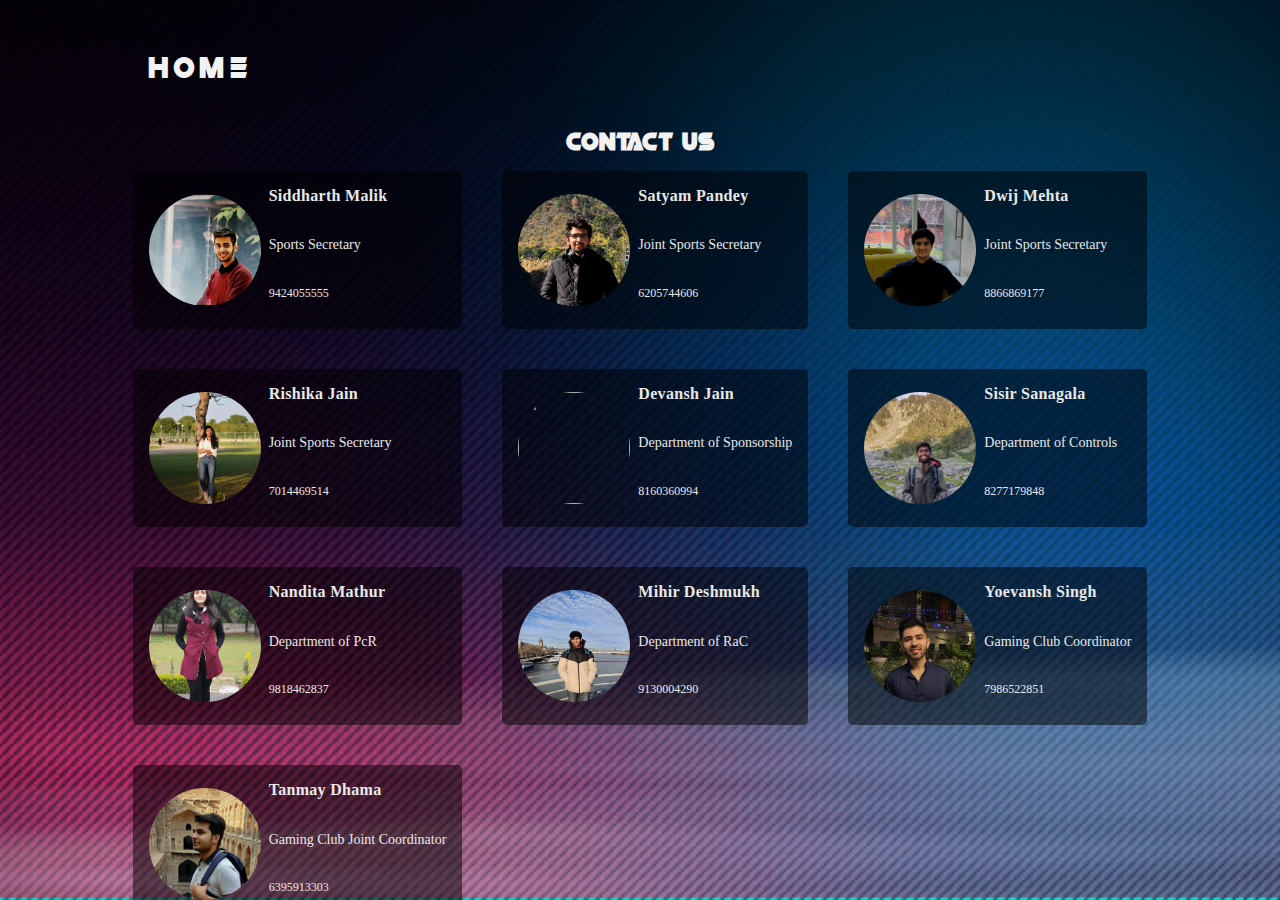
==== commit 62ba24a7: "fixes" ====
--- a/contact.html
+++ b/contact.html
@@ -49,7 +49,7 @@
     <section class="main-section-landing">
         <nav>
             <div><span><a style="text-decoration: none; color: white" href="https://bits-bosm.org"
-                        target="_blank">Home</a></span></div>
+                        >Home</a></span></div>
             </div>
         </nav>
 
--- a/ebosm/stylesheets/landing.css
+++ b/ebosm/stylesheets/landing.css
@@ -4,8 +4,13 @@
 }
 
 body {
-  overflow: hidden;
   margin: 0;
+  background: #000000;
+  position: relative;
+}
+
+html, body{
+  overflow-x: hidden;
 }
 
 .main-section-landing {
@@ -33,6 +38,26 @@
   transform: translate(-50%, -50%);
   cursor: default;
   user-select: none;
+  display: none;
+}
+
+.red-dash, .red-dash2, .red-dash3, .red-dash4{
+  width: 100%;
+  position: absolute;
+  z-index: -1;
+  left: 4vw;
+  top: 110vh;
+}
+
+.red-dash2{
+  top: 170vh;
+}
+
+.red-dash3{
+  top: 230vh;
+}
+
+.red-dash4{
   display: none;
 }
 
@@ -135,53 +160,12 @@
   color: black;
 }
 
-.gamesContainer {
-  /* display: none; */
-  font-family: affirmative;
-  font-size: 1.5rem;
+.underline {
   position: relative;
-  top: 75vh;
-  /* font-weight: 600; */
-  text-align: center;
-  display: flex;
-  justify-content: space-around;
-  padding: 0 20px;
-  text-transform: uppercase;
-}
-
-.gamesContainer div{
-  padding: 0 4rem;
-}
-
-/* .gamesContainer div:hover {
-  transform: scale(1.02);
-  transition: linear 0.4s;
-} */
-
-@media screen and (max-width: 768px) {
-  .gamesContainer {
-    display: block;
-    font-size: 1rem;
-    flex-direction: column;
-    top: 40%;
-    transform: translateY(-50%);
-  }
-
-  .gamesContainer div {
-    border: #ff4654 solid 2px;
-    border-radius: 12px;
-    margin: 0px 15vw;
-    padding: 1rem;
-    margin-bottom: 2rem;
-  }
-}
-
-.underline{
-  position: relative;
-}
-
-.underline::before{
-  content: '';
+}
+
+.underline::before {
+  content: "";
   position: absolute;
   bottom: 0;
   right: 0;
@@ -192,9 +176,203 @@
 }
 
 @media (hover: hover) and (pointer: fine) {
-  .underline:hover::before{
+  .underline:hover::before {
     left: 0;
     right: auto;
     width: 100%;
   }
+}
+
+.game-details {
+  display: flex;
+  color: #ffffff;
+  margin: 1rem 0;
+  align-items: center;
+}
+
+.game-details-img {
+  width: 40%;
+  margin-right: 1rem;
+}
+
+.game-details-img img {
+  width: 100%;
+}
+
+.game-details-text {
+  display: flex;
+  flex-direction: column;
+  justify-content: center;
+  padding: 0 1rem;
+  font-family: "Montserrat", sans-serif;
+  width: 60%;
+}
+
+.game-details-text span {
+  font-size: 1.5rem;
+  font-weight: 600;
+  letter-spacing: 0.3;
+  text-align: center;
+  margin-bottom: 2rem;
+}
+
+.modal-body h2 {
+  font-family: "affirmative";
+  font-weight: 500;
+  font-size: 3.5rem;
+  margin: 0;
+  color: #eeeeee;
+}
+
+.container {
+  width: 90%;
+  position: relative;
+  display: flex;
+  flex-direction: column;
+}
+
+.games,
+.about {
+  margin-top: 5rem;
+}
+
+.subHeading {
+  font-size: 4.5rem;
+  color: #ffffff;
+  margin: 2rem 0;
+  padding-bottom: 2rem;
+}
+
+.gamesContainer {
+  display: flex;
+  width: 100%;
+  justify-content: space-between;
+  margin-top: 2rem;
+  flex-wrap: wrap;
+}
+
+.gamesCard {
+  width: 18%;
+  border-radius: 5px;
+  overflow: hidden;
+  margin: 2rem 2rem 3rem;
+  height: 21rem;
+  display: flex;
+  justify-content: center;
+  align-items: center;
+  cursor: pointer;
+}
+
+.gamesCard:hover {
+  transform: scale(1.02);
+  transition: linear 0.2s;
+  /* padding: 5px 25px 10px; */
+}
+
+.gamesCard img {
+  width: initial;
+  height: 100%;
+}
+
+.aboutContainer {
+  display: flex;
+  width: 100%;
+  align-items: center;
+  margin-bottom: 2rem;
+  justify-content: space-between;
+}
+
+.aboutText {
+  width: 65%;
+  margin: 3rem 3rem 0 0;
+  color: #ffffff;
+  font-family: "Montserrat", sans-serif;
+  font-size: 1rem;
+  letter-spacing: 1px;
+}
+
+.aboutText p {
+  margin: 2rem 0;
+}
+
+.aboutVid {
+  width: 35%;
+}
+
+.aboutVid img{
+  width: 100%;
+}
+
+@media screen and (max-width: 600px) {
+  .games {
+    order: 2;
+  }
+
+  .about {
+    order: 1;
+  }
+
+  .gamesContainer {
+    flex-wrap: wrap;
+  }
+
+  .gamesCard {
+    width: 45%;
+    margin: 0 0 2rem 0;
+    height: 15rem;
+  }
+
+  .subHeading {
+    font-size: 8vw;
+    margin-bottom: 2rem;
+  }
+
+  .aboutContainer {
+    flex-direction: column;
+    justify-content: center;
+  }
+
+  .aboutText {
+    margin: 1rem 0;
+    width: 100%;
+  }
+
+  .aboutText p{
+    margin: 1rem 0;
+  }
+
+  .aboutVid {
+    width: 100%;
+    margin-top: 1rem;
+  }
+
+  .game-details{
+    flex-direction: column;
+  }
+
+  .game-details-img, .game-details-text{
+    width: 100%;
+    margin-top: 2rem;
+  }
+
+  .game-details-text{
+    padding: 0;
+  }
+
+  .game-details-img{
+    margin: 0;
+  }
+
+  .red-dash2{
+    top: 180vh;
+  }
+
+  .red-dash3{
+    top: 240vh;
+  }
+
+  .red-dash4{
+    display: block;
+    top: 300vh;
+  }
 }--- a/ebosm/stylesheets/navbar.css
+++ b/ebosm/stylesheets/navbar.css
@@ -102,4 +102,8 @@
   nav span{
     padding: 2px 2rem;
   }
+
+  nav{
+    padding: 10px;
+  }
 }
--- a/ebosm/stylesheets/registration.css
+++ b/ebosm/stylesheets/registration.css
@@ -11,7 +11,8 @@
 .registration-container {
     /* width: 60vw; */
     /* height: 85vh; */
-    background-image: url("../assets/Bg.png");
+    /* background-image: url("../assets/Bg.png"); */
+    background-color: #FF2748;
     background-size: cover;
     background-position: center;
     /* border-radius: 10px; */
@@ -190,7 +191,7 @@
     margin-right: 0;
     font-family: 'affirmative';
     letter-spacing: 2px;
-    font-size: 2.25rem;
+    font-size: 2rem;
     background-color: rgb(241, 241, 241);
     border-radius: 3px;
     border: none;
@@ -432,7 +433,7 @@
 
     .registration-container {
         width: initial;
-        padding-bottom: 8%;
+        padding: 1rem
     }
 
     .input-cell {
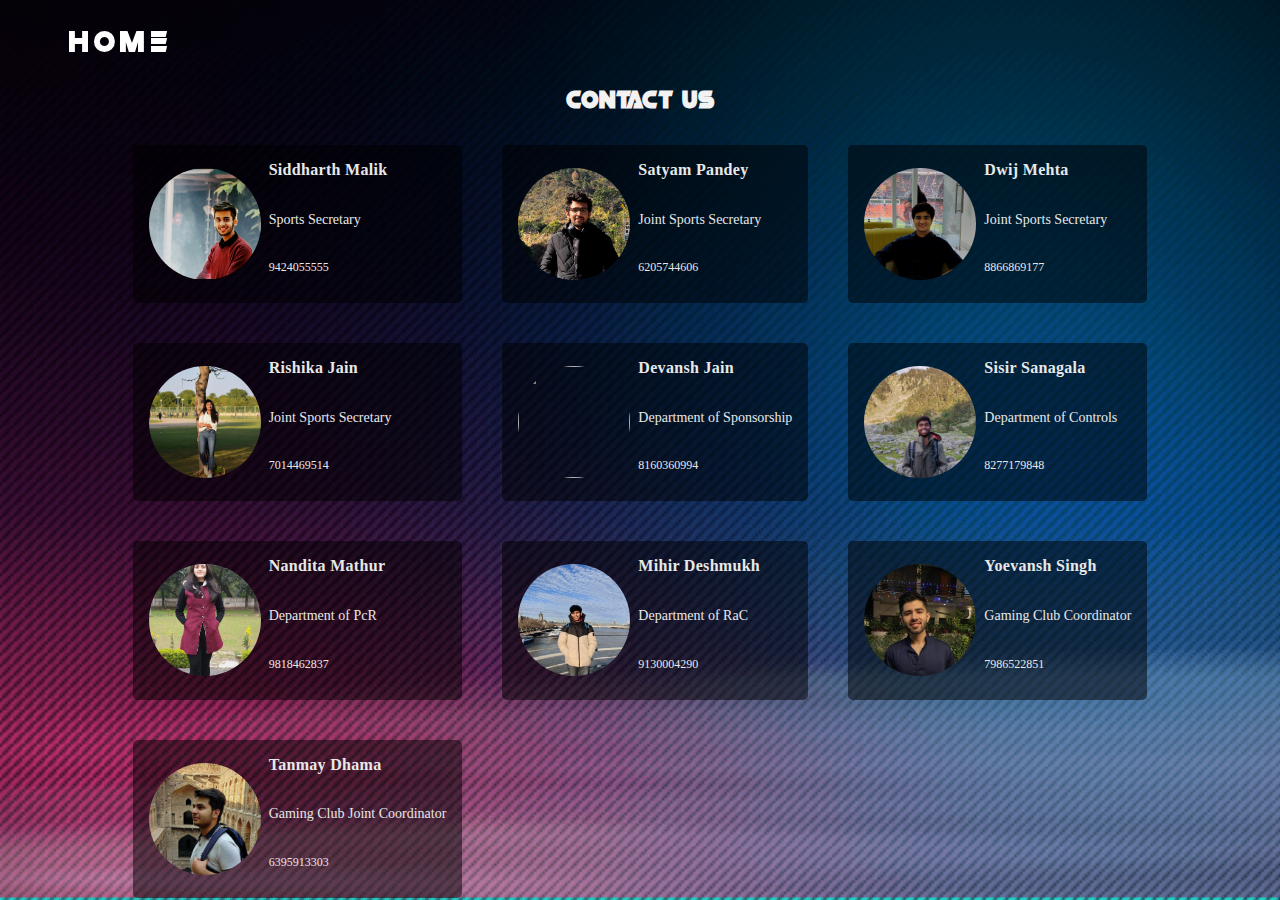
==== commit dbc1113a: "contact alignment" ====
--- a/contact.html
+++ b/contact.html
@@ -45,13 +45,13 @@
             <div class="violet"></div>
         </div>
     </div>
+    <nav>
+        <div><span><a style="text-decoration: none; color: white" href="https://bits-bosm.org"
+                    >Home</a></span></div>
+        </div>
+    </nav>
 
     <section class="main-section-landing">
-        <nav>
-            <div><span><a style="text-decoration: none; color: white" href="https://bits-bosm.org"
-                        >Home</a></span></div>
-            </div>
-        </nav>
 
 
         <div class="contactContainer">
--- a/ebosm/stylesheets/landing.css
+++ b/ebosm/stylesheets/landing.css
@@ -6,10 +6,11 @@
 body {
   margin: 0;
   background: #000000;
-  position: relative;
-}
-
-html, body{
+  /* position: relative; */
+}
+
+html,
+body {
   overflow-x: hidden;
 }
 
@@ -27,21 +28,24 @@
 
 .main-heading {
   position: absolute;
-  bottom: 5%;
-  font-size: 6.4rem;
+  bottom: 2%;
+  font-size: 6.1rem;
   width: 100%;
   text-align: center;
-  /* letter-spacing: 0.1em; */
-  font-family: "anurati";
+  font-family: "affirmative";
   color: white;
   left: 50%;
   transform: translate(-50%, -50%);
   cursor: default;
   user-select: none;
-  display: none;
-}
-
-.red-dash, .red-dash2, .red-dash3, .red-dash4{
+  text-transform: uppercase;
+  /* letter-spacing: 3px; */
+}
+
+.red-dash,
+.red-dash2,
+.red-dash3,
+.red-dash4 {
   width: 100%;
   position: absolute;
   z-index: -1;
@@ -49,16 +53,18 @@
   top: 110vh;
 }
 
-.red-dash2{
+.red-dash2 {
   top: 170vh;
 }
 
-.red-dash3{
+.red-dash3 {
   top: 230vh;
-}
-
-.red-dash4{
   display: none;
+}
+
+.red-dash4 {
+  top: 211vh;
+  /* display: none; */
 }
 
 .modal-dialog {
@@ -93,7 +99,7 @@
   .main-heading {
     font-size: 10vw;
     width: 70%;
-    top: 40%;
+    bottom: 10%;
   }
 
   .main-section-landing a {
@@ -216,6 +222,10 @@
   margin-bottom: 2rem;
 }
 
+.game-details-text li{
+  padding: 0 0.5rem;
+}
+
 .modal-body h2 {
   font-family: "affirmative";
   font-weight: 500;
@@ -236,6 +246,10 @@
   margin-top: 5rem;
 }
 
+.about{
+  height: 80vh;
+}
+
 .subHeading {
   font-size: 4.5rem;
   color: #ffffff;
@@ -272,6 +286,11 @@
 .gamesCard img {
   width: initial;
   height: 100%;
+}
+
+.games-anchor{
+  position: absolute;
+  top: 95vh;
 }
 
 .aboutContainer {
@@ -299,17 +318,50 @@
   width: 35%;
 }
 
-.aboutVid img{
-  width: 100%;
+.aboutVid img {
+  width: 100%;
+}
+
+.cross {
+  position: absolute;
+  top: 89vh;
+  padding: 5px;
+  background: #ffffff30;
+  border-radius: 60px;
+  width: 60px;
+  height: 60px;
+  display: flex;
+  align-items: center;
+  justify-content: center;
+  cursor: pointer;
+  transition: 0.5s;
+  left: 50%;
+  transform: translateX(-50%);
+}
+
+.cross:hover {
+  background: white;
+}
+
+.fa-chevron-down {
+  color: rgb(255, 255, 255, 0.9);
+  font-size: 1.75rem;
+  font-weight: 400;
+}
+
+.cross:hover .fa-chevron-down {
+  color: #000000;
 }
 
 @media screen and (max-width: 600px) {
   .games {
     order: 2;
+    height: 90vh;
   }
 
   .about {
     order: 1;
+    height: initial;
   }
 
   .gamesContainer {
@@ -337,7 +389,7 @@
     width: 100%;
   }
 
-  .aboutText p{
+  .aboutText p {
     margin: 1rem 0;
   }
 
@@ -346,33 +398,55 @@
     margin-top: 1rem;
   }
 
-  .game-details{
+  .game-details {
     flex-direction: column;
   }
 
-  .game-details-img, .game-details-text{
+  .game-details-img,
+  .game-details-text {
     width: 100%;
     margin-top: 2rem;
   }
 
-  .game-details-text{
+  .game-details-text {
     padding: 0;
   }
 
-  .game-details-img{
+  .game-details-img {
     margin: 0;
   }
 
-  .red-dash2{
+  .red-dash,
+  .red-dash2,
+  .red-dash3,
+  .red-dash4 {
+    display: none;
+  }
+
+  .red-dash2 {
     top: 180vh;
   }
 
-  .red-dash3{
+  .red-dash3 {
     top: 240vh;
   }
 
-  .red-dash4{
-    display: block;
+  .red-dash4 {
     top: 300vh;
   }
-}+
+  .cross {
+    border-radius: 40px;
+    width: 40px;
+    height: 40px;
+    top: 85vh;
+  }
+
+  .fa-chevron-down{
+    font-size: 1rem;
+  }
+
+  .games-anchor{
+    top: 240vh;
+  }
+}
--- a/ebosm/stylesheets/navbar.css
+++ b/ebosm/stylesheets/navbar.css
@@ -34,6 +34,11 @@
   display: flex;
   justify-content: space-between;
   padding: 20px;
+  position: fixed;
+  width: 100%;
+  z-index: 20;
+  transition: background 0.5s ease;
+  /* background: #00000080; */
 }
 nav div {
   display: flex;
@@ -93,17 +98,115 @@
   transform: rotate(-45deg) translate(35px, 35px);
 }
 
+.hide {
+  display: none;
+}
+
+.show {
+  display: block;
+}
+
 @media (max-width: 768px) {
   .menu-btn {
     right: 20px;
     top: 10px;
   }
 
-  nav span{
+  nav span {
     padding: 2px 2rem;
   }
 
-  nav{
+  nav {
     padding: 10px;
-  }
-}
+    /* position: initial; */
+    flex-direction: column;
+    z-index: 25;
+    /* display: none; */
+    background: none !important;
+    backdrop-filter: blur(0) !important;
+  }
+
+  .mobile-menu {
+    position: fixed;
+    left: 0;
+    top: 0;
+    display: flex;
+    flex-direction: column;
+    align-items: left;
+    font-family: "affirmative";
+    font-size: 22px;
+    width: 300px;
+    margin: -100px 0 0 -50px;
+    padding: 50px;
+    padding-top: 12rem;
+    height: 115vh;
+    background: black;
+    list-style-type: none;
+    z-index: 20;
+    -webkit-font-smoothing: antialiased;
+    /* to stop flickering of text in safari */
+
+    transform-origin: 0% 0%;
+    transform: translate(-100%, 0);
+
+    transition: transform 0.5s cubic-bezier(0.77, 0.2, 0.05, 1);
+  }
+  .mobile-menu li {
+    padding-left: 50px;
+  }
+
+  .mobile-menu li a{
+    color: #ffffff;
+    text-decoration: none;
+  }
+  #hamburger {
+    display: block !important;
+    position: fixed !important;
+    top: 1.5rem;
+    left: 1.5rem;
+    z-index: 25;
+  }
+  
+  .show {
+    display: none;
+  }
+  
+  .hide {
+    display: block;
+  }
+}
+
+#hamburger {
+  display: none;
+  cursor: pointer;
+  z-index: 25;
+}
+
+#hamburger div {
+  width: 30px;
+  margin: 5px;
+  height: 3px;
+  background-color: #ffffff;
+  transition: all 0.5s ease;
+  border-radius: 3px;
+}
+
+.navActive {
+  transform: translateX(0%);
+}
+
+/* #hamburger.open .line:nth-last-child(-n+3) {
+  display: none;
+} */
+
+#hamburger.open .line:nth-child(1) {
+  transform: translateY(8px) rotateZ(45deg);
+}
+
+#hamburger.open .line:nth-child(3) {
+  transform: translateY(-8px) rotateZ(-45deg);
+}
+
+#hamburger.open .line:nth-child(2) {
+  width: 0;
+}--- a/ebosm/stylesheets/contact.css
+++ b/ebosm/stylesheets/contact.css
@@ -12,7 +12,7 @@
       background-image: url("../assets/Bg.png");
       background-size: cover;
       background-position: center;
-      padding: 2% 5% 1%;
+      padding: 5% 5% 1%;
       overflow-x: hidden;
       opacity: 0.95;
 }
@@ -30,6 +30,7 @@
       grid-template-columns: auto auto auto;
       gap: 40px;
       justify-content: center;
+      margin-top: 2rem;
 }
 
 .contactCard {
@@ -78,10 +79,18 @@
       object-fit: cover;
 }
 
+nav span{
+      padding: 2px 3rem;
+}
+
 @media screen and (max-width: 768px) {
+      .main-section-landing{
+            padding: 5rem 1rem; 
+      }
       .cardsContainer {
           display: flex;
             flex-direction: column;
+            margin-top: 0;
       }
 
       .contactCard {
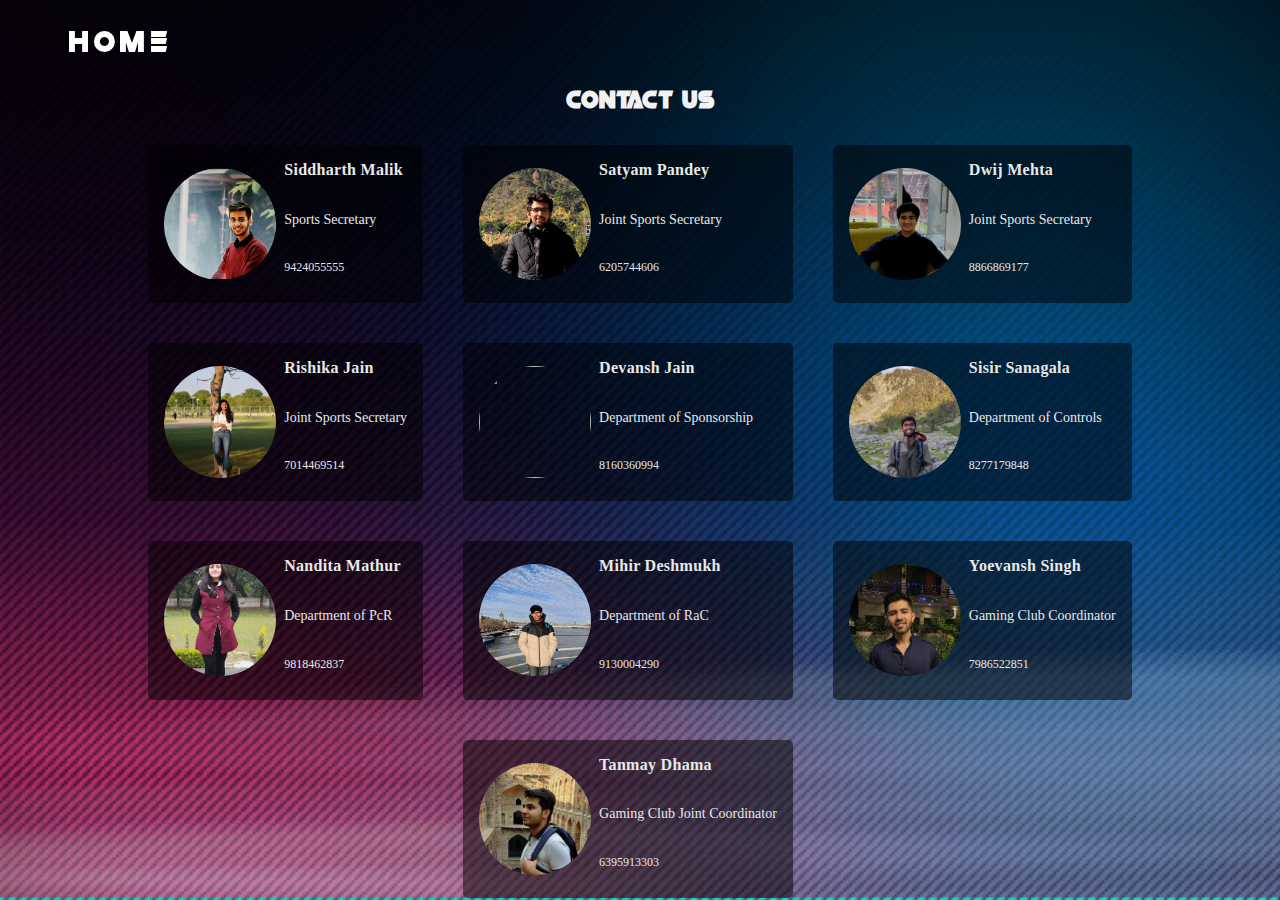
==== commit 6d925054: "faculty and contact center" ====
--- a/contact.html
+++ b/contact.html
@@ -140,6 +140,12 @@
                     </div>
                 </div>
 
+                <div class="contactCard" style="
+                background: none;
+            ">
+                    
+                </div>
+
                 <div class="contactCard">
                     <div class="profile"><img src="ebosm/assets/contact/Tanmay Dhama.jpg" alt=""></div>
                     <div class="contact-info">
@@ -149,6 +155,11 @@
                     </div>
                 </div>
 
+                <div class="contactCard" style="
+                background: none;
+            ">
+                    
+                </div>
             </div>
         </div>
 
--- a/ebosm/stylesheets/landing.css
+++ b/ebosm/stylesheets/landing.css
@@ -268,7 +268,7 @@
 .gamesCard {
   width: 18%;
   border-radius: 5px;
-  overflow: hidden;
+  /* overflow: hidden; */
   margin: 2rem 2rem 3rem;
   height: 21rem;
   display: flex;
--- a/ebosm/stylesheets/navbar.css
+++ b/ebosm/stylesheets/navbar.css
@@ -2,7 +2,9 @@
   font-family: "affirmative";
   src: url("../fonts/affirmative/Affirmative.ttf");
 }
-
+#navLogo {
+  width: 100px;
+}
 * {
   box-sizing: border-box;
 }
@@ -39,6 +41,7 @@
   z-index: 20;
   transition: background 0.5s ease;
   /* background: #00000080; */
+  
 }
 nav div {
   display: flex;
@@ -104,6 +107,10 @@
 
 .show {
   display: block;
+}
+
+#nav-logo {
+  width: 100px;
 }
 
 @media (max-width: 768px) {
--- a/ebosm/stylesheets/contact.css
+++ b/ebosm/stylesheets/contact.css
@@ -4,7 +4,7 @@
   }
 
 body {
-      overflow: hidden;
+      /* overflow: hidden; */
       margin: 0;
 }
 
